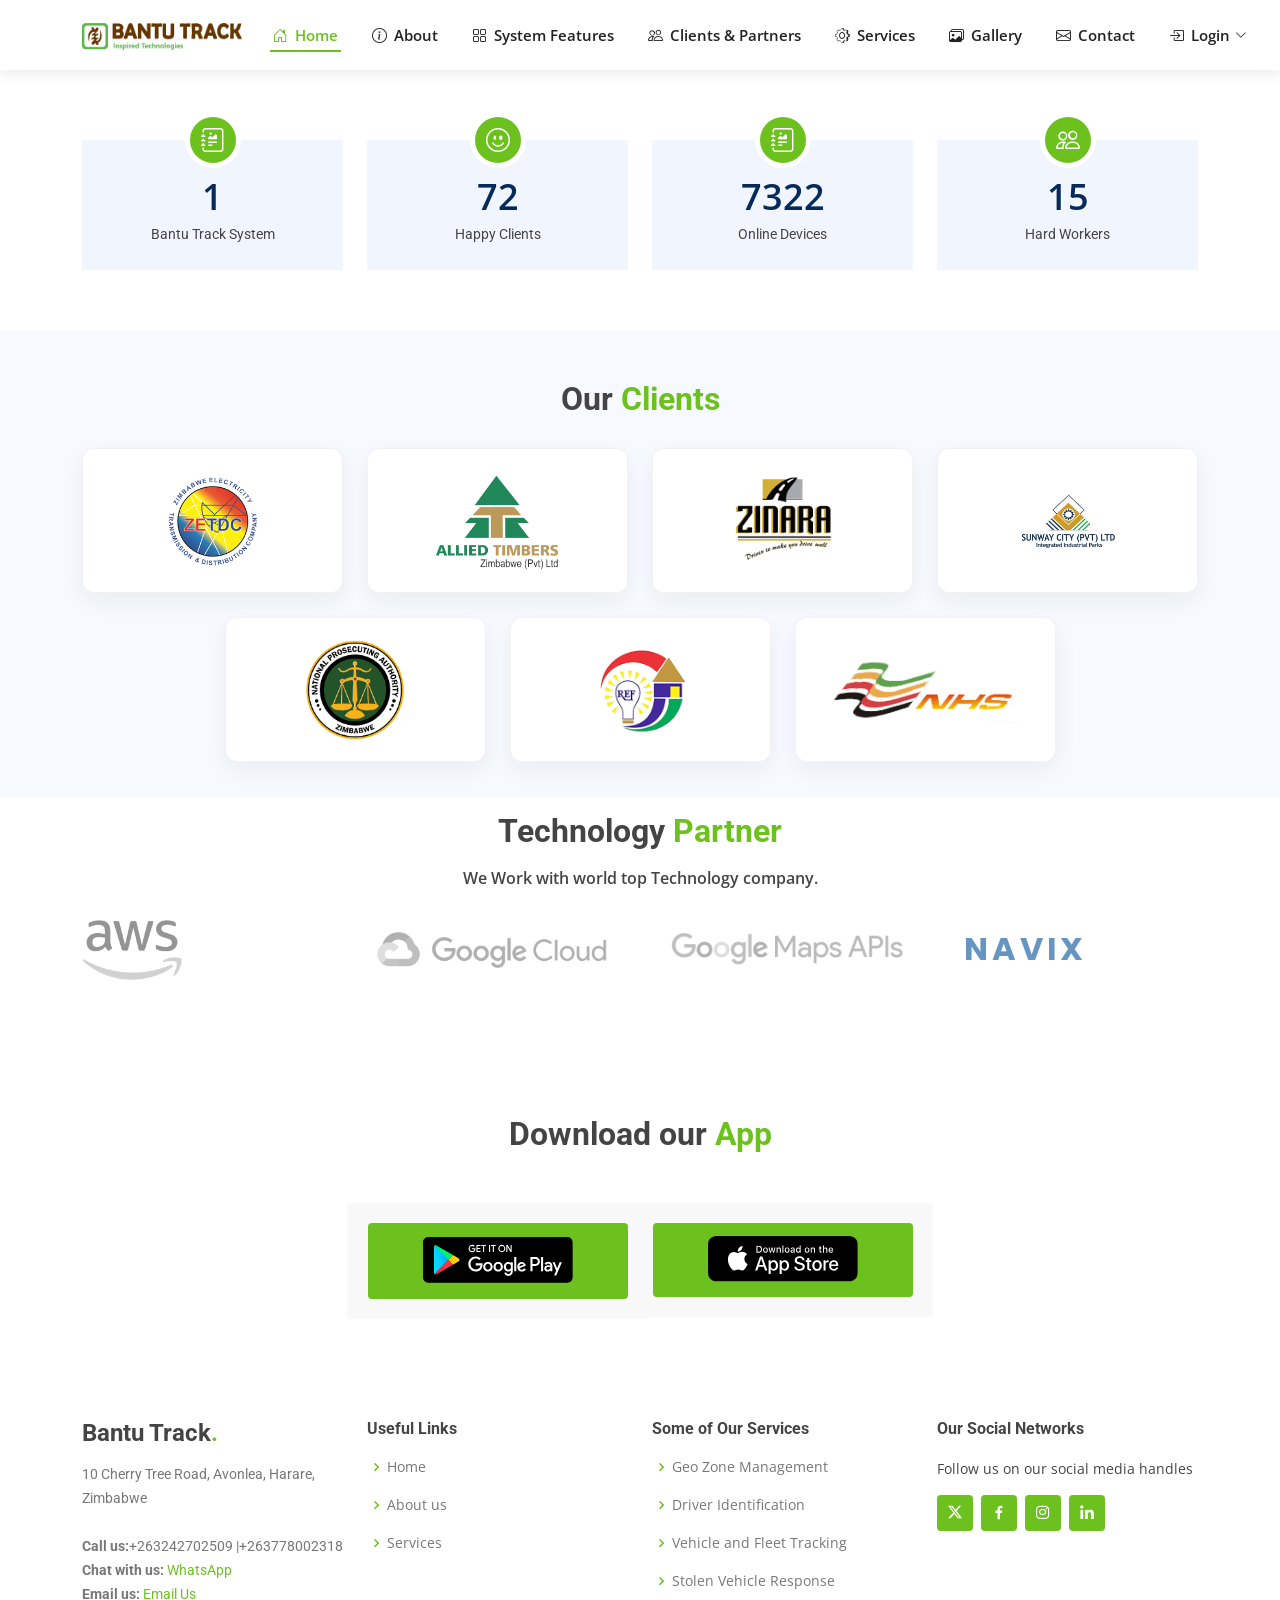
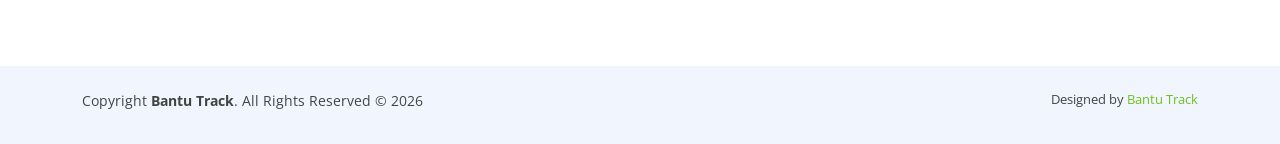
==== clientsandpartners.html @ e8ede589 "Upload Bantu Track website" ====
<!DOCTYPE html>
<html lang="en">

<head>
  <meta charset="utf-8">
  <meta content="width=device-width, initial-scale=1.0" name="viewport">

  <title>Home - Welcome</title>
  <meta content="" name="description">
  <meta content="" name="keywords">

  <!-- Favicons -->
   <link href="fav.png" rel="icon"> 
  <link href="fav.png" rel="apple-touch-icon">

  <!-- Google Fonts -->
  <link href="https://fonts.googleapis.com/css?family=Open+Sans:300,300i,400,400i,600,600i,700,700i|Roboto:300,300i,400,400i,500,500i,600,600i,700,700i|Poppins:300,300i,400,400i,500,500i,600,600i,700,700i" rel="stylesheet">

  <!-- Vendor CSS Files -->
  <link href="assets/vendor/aos/aos.css" rel="stylesheet">
  <link href="assets/vendor/bootstrap/css/bootstrap.min.css" rel="stylesheet">
  <link href="assets/vendor/bootstrap-icons/bootstrap-icons.css" rel="stylesheet">
  <link href="assets/vendor/boxicons/css/boxicons.min.css" rel="stylesheet">
  <link href="assets/vendor/glightbox/css/glightbox.min.css" rel="stylesheet">
  <link href="assets/vendor/swiper/swiper-bundle.min.css" rel="stylesheet">

  <!-- Template Main CSS File -->
  <link href="assets/css/style.css?v=20261015-partners" rel="stylesheet">


</head>

<body>

  <!-- ======= Top Bar ======= -->
  <section id="topbar" class="d-flex align-items-center">
    <div class="container d-flex justify-content-center justify-content-md-between">
      <div class="contact-info d-flex align-items-center">
        <i class="bi bi-envelope d-flex align-items-center"><a href="mailto:operations@bantutrack.co.zw">operations@bantutrack.co.zw</a></i>
        <i class="bi bi-phone d-flex align-items-center ms-4"><span>+263 242 702509/ +263 778 002318</span></i>
      </div>
      <div class="social-links d-none d-md-flex align-items-center">
        <a href="https://x.com/BantuTrack?t=Hvoc8bGuflIvMc8Ek7Pkig&s=09" class="twitter"><i class="bi bi-twitter-x"><svg xmlns="http://www.w3.org/2000/svg" width="14" height="14" viewBox="0 0 24 24"><path fill="currentColor" d="M18.901 1.153h3.68l-8.04 9.19L24 22.846h-7.406l-5.8-7.584l-6.638 7.584H.474l8.6-9.83L0 1.154h7.594l5.243 6.932ZM17.61 20.644h2.039L6.486 3.24H4.298Z"/></svg></i></a>
        <a href="https://www.facebook.com/profile.php?id=100048752917107&mibextid=ZbWKwL" class="facebook"><i class="bi bi-facebook"></i></a>
        <a href="https://instagram.com/bantutrack?igshid=OGQ5ZDc2ODk2ZA==" class="instagram"><i class="bi bi-instagram"></i></a>
        <a href="https://www.linkedin.com/company/bantutrack/" class="linkedin"><i class="bi bi-linkedin"></i></i></a>
      </div>
    </div>
  </section>

  <!-- ======= Header ======= -->
  <header id="header" class="d-flex align-items-center">
    <div class="container d-flex align-items-center justify-content-between">

      <h1 class="logo"><a href="index.html"> <img src="assets/img/logo/logo.png" width="160"><span></span></a></h1>
      <!-- Uncomment below if you prefer to use an image logo -->
      <!-- <a href="index.html" class="logo"><img src="assets/img/logo.png" alt=""></a>-->

      <nav id="navbar" class="navbar">
        <ul>
          <li><a class="nav-link scrollto active" href="index.html#hero"><i class="bi bi-house-door nav-icon" aria-hidden="true"></i>Home</a></li>
          <li><a class="nav-link scrollto" href="index.html#about"><i class="bi bi-info-circle nav-icon" aria-hidden="true"></i>About</a></li>
          <li><a class="nav-link scrollto" href="systemfeatures.html"><i class="bi bi-grid nav-icon" aria-hidden="true"></i>System Features</a></li>
          <li><a class="nav-link scrollto" href="clientsandpartners.html"><i class="bi bi-people nav-icon" aria-hidden="true"></i>Clients & Partners</a></li>
          <li><a class="nav-link scrollto" href="services.html"><i class="bi bi-gear nav-icon" aria-hidden="true"></i>Services</a></li>
          <li><a class="nav-link scrollto" href="Gallery.html"><i class="bi bi-images nav-icon" aria-hidden="true"></i>Gallery</a></li>
          <li><a class="nav-link scrollto" href="contact.html"><i class="bi bi-envelope nav-icon" aria-hidden="true"></i>Contact</a></li>
          <li class="dropdown"><a href="#"><i class="bi bi-box-arrow-in-right nav-icon" aria-hidden="true"></i><span>Login</span> <i class="bi bi-chevron-down"></i></a>
            <ul>
              <li><a href="https://track.bantutrack.co.zw"target="_blank">System 1 Login</a></li>
			<li><a href="https://tracking.bantutrack.co.zw"target="_blank">System 2 Login</a></li>
             
              <li><a href="https://bantutrack.com/version/Account/index.php"target="_blank">Reporting Login</a></li>
             
            </ul>
          </li>
          
          
        </ul>
        <button type="button" class="bi bi-list mobile-nav-toggle" aria-label="Open navigation" aria-expanded="false"></button>
      </nav><!-- .navbar -->

    </div>
  </header><!-- End Header -->

  

  <main id="main">

 

    <!-- ======= Counts Section ======= -->
    <section id="counts" class="counts">
      <div class="container" data-aos="fade-up">

        <div class="row">
 <div class="col-lg-3 col-md-6">
            <div class="count-box">
              <i class="bi  bi-journal-richtext"></i>
              <span data-purecounter-start="0" data-purecounter-end="1" data-purecounter-duration="1" class="purecounter"></span>
              <p>Bantu Track System</p>
            </div>
          </div>
          <div class="col-lg-3 col-md-6">
            <div class="count-box">
              <i class="bi bi-emoji-smile"></i>
              <span data-purecounter-start="0" data-purecounter-end="72" data-purecounter-duration="1" class="purecounter"></span>
              <p>Happy Clients</p>
            </div>
          </div>

          <div class="col-lg-3 col-md-6 mt-5 mt-md-0">
            <div class="count-box">
              <i class="bi bi-journal-richtext"></i>
              <span data-purecounter-start="0" data-purecounter-end="7322" data-purecounter-duration="1" class="purecounter"></span>
              <p>Online Devices</p>
            </div>
          </div>

        

          <div class="col-lg-3 col-md-6 mt-5 mt-lg-0">
            <div class="count-box">
              <i class="bi bi-people"></i>
              <span data-purecounter-start="0" data-purecounter-end="15" data-purecounter-duration="1" class="purecounter"></span>
              <p>Hard Workers</p>
            </div>
          </div>

        </div>

      </div>
    </section><!-- End Counts Section -->

    <!-- ======= Clients Section ======= -->
    
    <section id="clients" class="clients section-bg">
      <div class="container" data-aos="zoom-in">
        <div class="section-title">
       
          <h3>Our <span>Clients</span></h3>
          
        </div>
        <div class="row justify-content-center">

          <div class="col-lg-3 col-md-4 col-6 d-flex align-items-stretch">
            <div class="client-logo"><img src="assets/img/clients/ZESAlogo.png" class="img-fluid" alt="ZETDC"></div>
          </div>

          <div class="col-lg-3 col-md-4 col-6 d-flex align-items-stretch">
            <div class="client-logo"><img src="assets/img/clients/Allied Timbers.png" class="img-fluid" alt="Allied Timber"></div>
          </div>

          <div class="col-lg-3 col-md-4 col-6 d-flex align-items-stretch">
            <div class="client-logo"><img src="assets/img/clients/zilala-logo.png" class="img-fluid" alt="ZINARA"></div>
          </div>

          <div class="col-lg-3 col-md-4 col-6 d-flex align-items-stretch">
            <div class="client-logo"><img src="assets/img/clients/sunway-city-logo.jpeg" class="img-fluid" alt="Sunway City (Pvt) Ltd"></div>
          </div>

          <div class="col-lg-3 col-md-4 col-6 d-flex align-items-stretch">
            <div class="client-logo"><img src="assets/img/clients/national-prosecuting-authority.png" class="img-fluid" alt="National Prosecuting Authority of Zimbabwe"></div>
          </div>

          <div class="col-lg-3 col-md-4 col-6 d-flex align-items-stretch">
            <div class="client-logo"><img src="assets/img/clients/ref-logo.png" class="img-fluid" alt="REF"></div>
          </div>

          <div class="col-lg-3 col-md-4 col-6 d-flex align-items-stretch">
            <div class="client-logo"><img src="assets/img/clients/nhs-logo.jpg" class="img-fluid" alt="NHS"></div>
          </div>
         

        </div>

      </div>
    </section>
    <!-- End Clients Section -->
   <!-- ======= Partners Section ======= -->
   <section id="partners" class="partners">
    <div class="container" data-aos="zoom-out">
      <div class="section-title">
       
        <h3>Technology <span>Partner</span></h3>
        <p>We Work with world top Technology company.</p>
      </div>

      <div class="partners-slider swiper">
        <div class="swiper-wrapper align-items-center">
          <div class="swiper-slide"><img src="assets/img/partners/aws.png" class="img-fluid" alt="Amazon Web Services"></div>
          <div class="swiper-slide"><img src="assets/img/partners/Google_Cloud_logo.png" class="img-fluid" alt="Google Cloud"></div>
          <div class="swiper-slide"><img src="assets/img/partners/Google_maps_APIs.png" class="img-fluid" alt="Google Maps"></div>
          <div class="swiper-slide"><span class="navix-wordmark" role="img" aria-label="NAVIX">NAVIX</span></div>
        </div>
      </div>

    </div>
  </section><!-- End Partners Section -->
  <section id="pricing" class="pricing">
    <div class="container" data-aos="fade-up">
      <div class="section-title">
       
        <h3>Download our <span>App</span></h3>
       
      </div>
    <div class="row"  data-aos="fade-up" data-aos-delay="100">
      <div class="col-lg-3 col-md-6">
       
      </div>
<div class="col-lg-3 col-md-6">
  <div class="btn-wrap">
    <a href="https://play.google.com/store/apps/details?id=com.track.bantutrack&amp;pcampaignid=web_share" target="_blank" class="btn-buy"><img src="assets/img/google-play-icon.2bd393a7f37d635743fa3bd9ce88c335.svg" alt="image" width="150" style="margin: 5px 20px;"></a>
  </div>
</div>
<div class="col-lg-3 col-md-6" >
  <div class="btn-wrap">
    <a href="https://apps.apple.com/us/app/bantutrack/id6464457145" class="btn-buy" target="_blank"><img src="assets/img/appstore-icon.159cac58992d120020b863f62f5b1e42.svg" alt="image" width="150" style="margin: 5px 20px;"></a>
  </div>
</div>
<div class="col-lg-3 col-md-6">
 
</div>

  </div>
</div>
</section>


  </main><!-- End #main -->

  <!-- ======= Footer ======= -->
  <footer id="footer">
   
    <div class="footer-top">
      <div class="container">
        <div class="row">

          <div class="col-lg-3 col-md-6 footer-contact">
            <h3>Bantu Track<span>.</span></h3>
            <p>
            10 Cherry Tree Road, Avonlea, Harare, Zimbabwe<br><br>
            <strong>Call us:</strong>+263242702509 |+263778002318<br>
            <strong>Chat with us:</strong><a href="https://wa.me/263778002318" target="_blank"> WhatsApp</a><br>
            <strong>Email us:</strong><a href="mailto:operations@bantutrack.co.zw"> Email Us</a>
            </p>
          </div>

          <div class="col-lg-3 col-md-6 footer-links">
            <h4>Useful Links</h4>
            <ul>
              <li><i class="bx bx-chevron-right"></i> <a href="#hero">Home</a></li>
              <li><i class="bx bx-chevron-right"></i> <a href="#about">About us</a></li>
              <li><i class="bx bx-chevron-right"></i> <a href="#services">Services</a></li>
            
            </ul>
          </div>

          <div class="col-lg-3 col-md-6 footer-links">
            <h4>Some of Our Services</h4>
            <ul>
              <li><i class="bx bx-chevron-right"></i> <a href="#services">Geo Zone Management </a></li>
              <li><i class="bx bx-chevron-right"></i> <a href="#services">Driver Identification</a></li>
              <li><i class="bx bx-chevron-right"></i> <a href="#services">Vehicle and Fleet Tracking</a></li>
              <li><i class="bx bx-chevron-right"></i> <a href="#services">Stolen Vehicle Response</a></li>

            </ul>
          </div>

          <div class="col-lg-3 col-md-6 footer-links">
            <h4>Our Social Networks</h4>
            <p>Follow us on our social media handles</p>
            <div class="social-links mt-3">
              <a href="https://x.com/BantuTrack?t=Hvoc8bGuflIvMc8Ek7Pkig&s=09" class="twitter"><i class="bx bxl-twitter-x"><svg xmlns="http://www.w3.org/2000/svg" width="14" height="14" viewBox="0 0 24 24"><path fill="currentColor" d="M18.901 1.153h3.68l-8.04 9.19L24 22.846h-7.406l-5.8-7.584l-6.638 7.584H.474l8.6-9.83L0 1.154h7.594l5.243 6.932ZM17.61 20.644h2.039L6.486 3.24H4.298Z"/></svg></i></a>
              <a href="https://www.facebook.com/profile.php?id=100048752917107&mibextid=ZbWKwL" class="facebook"><i class="bx bxl-facebook"></i></a>
              <a href="#" class="https://instagram.com/bantutrack?igshid=OGQ5ZDc2ODk2ZA=="><i class="bx bxl-instagram"></i></a>
              <a href="https://www.linkedin.com/company/96684085/admin/feed/posts/" class="linkedin"><i class="bx bxl-linkedin"></i></a>
            </div>
          </div>

        </div>
      </div>
    </div>

    <div class="container py-4">
      <div class="copyright">
        <p> Copyright <strong><span>Bantu Track</span></strong>. All Rights Reserved &copy;
            <span id="year"></span>
        </p>
        
        <script>
            document.getElementById("year").textContent = new Date().getFullYear();
        </script>
      </div>
      <div class="credits">
       
        Designed by <a href="#">Bantu Track</a>
      </div>
    </div>
  </footer><!-- End Footer -->

  <div id="preloader"></div>
  <a href="#" class="back-to-top d-flex align-items-center justify-content-center"><i class="bi bi-arrow-up-short"></i></a>

  <!-- Vendor JS Files -->
  <script src="assets/vendor/purecounter/purecounter_vanilla.js"></script>
  <script src="assets/vendor/aos/aos.js"></script>
  <script src="assets/vendor/bootstrap/js/bootstrap.bundle.min.js"></script>
  <script src="assets/vendor/glightbox/js/glightbox.min.js"></script>
  <script src="assets/vendor/isotope-layout/isotope.pkgd.min.js"></script>
  <script src="assets/vendor/swiper/swiper-bundle.min.js"></script>
  <script src="assets/vendor/waypoints/noframework.waypoints.js"></script>
  <script src="assets/vendor/php-email-form/validate.js"></script>

  <!-- Template Main JS File -->
  <script src="assets/js/main.js?v=20261012-mobile-nav"></script>

</body>

</html>
---- assets/css/style.css ----
/**
* Template Name: BizLand
* Updated: Mar 10 2023 with Bootstrap v5.2.3
* Template URL: https://bootstrapmade.com/bizland-bootstrap-business-template/
* Author: BootstrapMade.com
* License: https://bootstrapmade.com/license/
*/

/*--------------------------------------------------------------
# General
--------------------------------------------------------------*/
body {
  font-family: "Open Sans", sans-serif;
  color: #444444;
}

a {
  color: #6cc11f;
  text-decoration: none;
}

a:hover {
  color: #008f45;
  text-decoration: none;
}

h1,
h2,
h3,
h4,
h5,
h6 {
  font-family: "Roboto", sans-serif;
}

/*--------------------------------------------------------------
# Preloader
--------------------------------------------------------------*/
#preloader {
  position: fixed;
  top: 0;
  left: 0;
  right: 0;
  bottom: 0;
  z-index: 9999;
  overflow: hidden;
  background: #fff;
}

#preloader:before {
  content: "";
  position: fixed;
  top: calc(50% - 30px);
  left: calc(50% - 30px);
  border: 6px solid #6cc11f;
  border-top-color: #e2eefd;
  border-radius: 50%;
  width: 60px;
  height: 60px;
  animation: animate-preloader 1s linear infinite;
}

@keyframes animate-preloader {
  0% {
    transform: rotate(0deg);
  }

  100% {
    transform: rotate(360deg);
  }
}

/*--------------------------------------------------------------
# Back to top button
--------------------------------------------------------------*/
.back-to-top {
  position: fixed;
  visibility: hidden;
  opacity: 0;
  right: 15px;
  bottom: 15px;
  z-index: 996;
  background: #6cc11f;
  width: 40px;
  height: 40px;
  border-radius: 4px;
  transition: all 0.4s;
}

.back-to-top i {
  font-size: 28px;
  color: #fff;
  line-height: 0;
}

.back-to-top:hover {
  background: #6cc11f;
  color: #fff;
}

.back-to-top.active {
  visibility: visible;
  opacity: 1;
}

/*--------------------------------------------------------------
# Disable aos animation delay on mobile devices
--------------------------------------------------------------*/
@media screen and (max-width: 768px) {
  [data-aos-delay] {
    transition-delay: 0 !important;
  }
}

/*--------------------------------------------------------------
# Top Bar
--------------------------------------------------------------*/
#topbar {
  display: none !important;
  background: #6cc11f;
  height: 40px;
  font-size: 14px;
  transition: all 0.5s;
  color: #fff;
  padding: 0;
}

#topbar .contact-info i {
  font-style: normal;
  color: #fff;
}

#topbar .contact-info i a,
#topbar .contact-info i span {
  padding-left: 5px;
  color: #fff;
}

#topbar .contact-info i a {
  line-height: 0;
  transition: 0.3s;
  transition: 0.3s;
}

#topbar .contact-info i a:hover {
  color: #fff;
  text-decoration: underline;
}

#topbar .social-links a {
  color: rgba(255, 255, 255, 0.7);
  line-height: 0;
  transition: 0.3s;
  margin-left: 20px;
}

#topbar .social-links a:hover {
  color: white;
}

/*--------------------------------------------------------------
# Header
--------------------------------------------------------------*/
#header {
  background: #fff;
  transition: all 0.5s;
  z-index: 997;
  height: 86px;
  box-shadow: 0px 2px 15px rgba(0, 0, 0, 0.1);
}

#header.fixed-top {
  height: 70px;
}

.home-page #header {
  position: absolute;
  top: 0;
  right: 0;
  left: 0;
  background: transparent;
  box-shadow: none;
}

.home-page #header.header-scrolled {
  position: fixed;
  height: 70px;
  background: #fff;
  box-shadow: 0 2px 15px rgba(0, 0, 0, 0.15);
}

.home-page #header.header-scrolled .navbar > ul > li > a,
.home-page #header.header-scrolled .navbar > ul > li > a:focus,
.home-page #header.header-scrolled .navbar > ul > li > a > i,
.home-page #header.header-scrolled .mobile-nav-toggle {
  color: #222222;
}

.home-page #header .navbar > ul > li > a,
.home-page #header .navbar > ul > li > a:focus,
.home-page #header .navbar > ul > li > a > i {
  color: #fff;
}

.home-page #header .navbar > ul > li > a:hover,
.home-page #header .navbar > ul > li:hover > a,
.home-page #header .navbar > ul > li > a.active {
  color: #6cc11f;
}

.home-page #header .mobile-nav-toggle {
  color: #fff;
}

.home-page #header .navbar-mobile a,
.home-page #header .navbar-mobile a:focus,
.home-page #header .navbar-mobile a i {
  color: #222222;
}

.home-page #header .navbar.navbar-mobile > ul > li > a,
.home-page #header .navbar.navbar-mobile > ul > li > a:focus,
.home-page #header .navbar.navbar-mobile > ul > li > a > i {
  color: #222222;
}

.home-page #header .navbar.navbar-mobile > ul > li > a:hover,
.home-page #header .navbar.navbar-mobile > ul > li > a.active {
  color: #6cc11f;
}

#header .logo {
  font-size: 30px;
  margin: 0;
  padding: 0;
  line-height: 1;
  font-weight: 600;
  letter-spacing: 0.8px;
  font-family: "Poppins", sans-serif;
}

#header .logo a {
  color: #222222;
}

#header .logo a span {
  color: #6cc11f;
}

#header .logo img {
  max-height: 40px;
}

.scrolled-offset {
  margin-top: 70px;
}

/*--------------------------------------------------------------
# Navigation Menu
--------------------------------------------------------------*/
/**
* Desktop Navigation 
*/
.navbar {
  padding: 0;
}

.navbar ul {
  margin: 0;
  padding: 0;
  display: flex;
  list-style: none;
  align-items: center;
}

.navbar li {
  position: relative;
}

.navbar>ul>li {
  white-space: nowrap;
  padding: 10px 0 10px 28px;
}

.navbar a,
.navbar a:focus {
  display: flex;
  align-items: center;
  justify-content: space-between;
  padding: 0 3px;
  font-size: 15px;
  font-weight: 600;
  color: #222222;
  white-space: nowrap;
  transition: 0.3s;
  position: relative;
}

.navbar a i,
.navbar a:focus i {
  font-size: 12px;
  line-height: 0;
  margin-left: 5px;
}

.navbar a .nav-icon,
.navbar a:focus .nav-icon {
  font-size: 15px;
  margin-left: 0;
  margin-right: 7px;
}

.navbar>ul>li>a:before {
  content: "";
  position: absolute;
  width: 100%;
  height: 2px;
  bottom: -6px;
  left: 0;
  background-color: #6cc11f;
  visibility: hidden;
  width: 0px;
  transition: all 0.3s ease-in-out 0s;
}

.navbar a:hover:before,
.navbar li:hover>a:before,
.navbar .active:before {
  visibility: visible;
  width: 100%;
}

.navbar a:hover,
.navbar .active,
.navbar .active:focus,
.navbar li:hover>a {
  color: #6cc11f;
}

.navbar .dropdown ul {
  display: block;
  position: absolute;
  left: 28px;
  top: calc(100% + 30px);
  margin: 0;
  padding: 10px 0;
  z-index: 99;
  opacity: 0;
  visibility: hidden;
  background: #fff;
  box-shadow: 0px 0px 30px rgba(127, 137, 161, 0.25);
  transition: 0.3s;
}

.navbar > ul > li.dropdown:last-child > ul {
  right: 0;
  left: auto;
}

.navbar .dropdown ul li {
  min-width: 200px;
}

.navbar .dropdown ul a {
  padding: 10px 20px;
  font-weight: 400;
}

.navbar .dropdown ul a i {
  font-size: 12px;
}

.navbar .dropdown ul a:hover,
.navbar .dropdown ul .active:hover,
.navbar .dropdown ul li:hover>a {
  color: #6cc11f;
}

.navbar .dropdown:hover>ul {
  opacity: 1;
  top: 100%;
  visibility: visible;
}

.navbar .dropdown > ul.dropdown-active {
  opacity: 1;
  top: 100%;
  visibility: visible;
}

.navbar .dropdown .dropdown ul {
  top: 0;
  left: calc(100% - 30px);
  visibility: hidden;
}

.navbar .dropdown .dropdown:hover>ul {
  opacity: 1;
  top: 0;
  left: 100%;
  visibility: visible;
}

@media (max-width: 1366px) {
  .navbar .dropdown .dropdown ul {
    left: -90%;
  }

  .navbar .dropdown .dropdown:hover>ul {
    left: -100%;
  }
}

/**
* Mobile Navigation 
*/
.mobile-nav-toggle {
  color: #222222;
  font-size: 28px;
  cursor: pointer;
  display: none;
  line-height: 0;
  transition: 0.5s;
  padding: 0;
  border: 0;
  background: transparent;
  appearance: none;
}

.mobile-nav-toggle.bi-x {
  color: #fff;
}

@media (max-width: 1199px) {
  .mobile-nav-toggle {
    display: block;
  }

  .navbar ul {
    display: none;
  }
}

.navbar-mobile {
  position: fixed;
  overflow: visible;
  top: 0;
  right: 0;
  left: 0;
  bottom: auto;
  background: transparent;
  transition: 0.3s;
  z-index: 1002;
}

.mobile-menu-open .logo {
  position: fixed;
  top: 0;
  left: 0;
  z-index: 1000;
  display: flex;
  align-items: center;
  width: 100%;
  height: 78px;
  padding: 12px 20px;
  background: #fff;
  box-shadow: 0 2px 8px rgba(0, 0, 0, 0.12);
}

.mobile-menu-open .logo img {
  max-height: 48px;
}

.navbar-mobile .mobile-nav-toggle {
  position: absolute;
  top: 25px;
  right: 20px;
  z-index: 1003;
  padding: 0;
  border: 0;
  background: transparent;
  color: #222;
}

.navbar-mobile > ul {
  display: block;
  position: absolute;
  top: 78px;
  right: 0;
  bottom: auto;
  left: 0;
  max-height: calc(100vh - 78px);
  padding: 0;
  background-color: #222;
  overflow-y: auto;
  transition: 0.3s;
}

.navbar-mobile a,
.navbar-mobile a:focus {
  justify-content: flex-start;
  padding: 17px 24px;
  font-size: 14px;
  font-weight: 500;
  letter-spacing: 1.3px;
  text-transform: uppercase;
  color: #bdbdbd;
}

.navbar-mobile a .nav-icon {
  display: none;
}

.navbar-mobile > ul > li {
  border-bottom: 1px solid #383838;
}

.home-page #header .navbar.navbar-mobile > ul > li > a,
.home-page #header .navbar.navbar-mobile > ul > li > a:focus,
.home-page #header .navbar.navbar-mobile > ul > li > a > i {
  color: #bdbdbd;
}

.home-page #header .navbar.navbar-mobile > ul > li > a:hover,
.home-page #header .navbar.navbar-mobile > ul > li > a.active {
  color: #6cc11f;
}

.home-page #header .navbar.navbar-mobile .mobile-nav-toggle {
  color: #222;
}

.navbar-mobile .dropdown > a .bi-chevron-down {
  margin-left: auto;
  font-size: 12px;
}

.navbar-mobile>ul>li {
  padding: 0;
}

.navbar-mobile a:hover:before,
.navbar-mobile li:hover>a:before,
.navbar-mobile .active:before {
  visibility: hidden;
}

.navbar-mobile a:hover,
.navbar-mobile .active,
.navbar-mobile li:hover>a {
  color: #6cc11f;
}

.navbar-mobile .getstarted,
.navbar-mobile .getstarted:focus {
  margin: 15px;
}

.navbar-mobile .dropdown ul {
  position: static;
  display: none;
  margin: 0;
  padding: 0;
  z-index: 99;
  opacity: 1;
  visibility: visible;
  background: #2d2d2d;
  box-shadow: none;
}

.navbar-mobile .dropdown ul li {
  min-width: 200px;
}

.navbar-mobile .dropdown ul a {
  justify-content: flex-start;
  padding: 14px 36px;
  font-size: 13px;
}

.navbar-mobile .dropdown ul a i {
  font-size: 12px;
}

.navbar-mobile .dropdown ul a:hover,
.navbar-mobile .dropdown ul .active:hover,
.navbar-mobile .dropdown ul li:hover>a {
  color: #6cc11f;
}

.navbar-mobile .dropdown>.dropdown-active {
  display: block;
}

/*--------------------------------------------------------------
# Hero Section
--------------------------------------------------------------*/
#hero {
  width: 100%;
  height: 100vh;
  min-height: 560px;
  background: #0b1f33;
  overflow: hidden;
  position: relative;
}

#hero:before {
  content: "";
  background: linear-gradient(90deg, rgba(8, 24, 40, 0.88) 0%, rgba(8, 24, 40, 0.65) 55%, rgba(8, 24, 40, 0.35) 100%);
  z-index: 1;
  position: absolute;
  bottom: 0;
  top: 0;
  left: 0;
  right: 0;
}

#hero .container {
  position: relative;
  z-index: 2;
}

#hero .hero-carousel {
  position: absolute;
  inset: 0;
  z-index: 0;
}

#hero .hero-carousel .carousel-inner,
#hero .hero-carousel .carousel-item,
#hero .hero-carousel .hero-slide {
  height: 100%;
}

#hero .hero-carousel .hero-slide {
  background-size: cover;
  background-position: center;
}

#hero .hero-carousel .carousel-item {
  transition: transform 1.2s ease-in-out;
}

#hero h1 {
  margin: 0;
  font-size: 48px;
  font-weight: 700;
  line-height: 56px;
  color: #ffffff;
  font-family: "Poppins", sans-serif;
}

#hero h1 span {
  color: #6cc11f;
}

#hero h2 {
  color: #e6edf3;
  margin: 5px 0 30px 0;
  font-size: 24px;
  font-weight: 400;
}

#hero .btn-get-started {
  font-family: "Roboto", sans-serif;
  text-transform: uppercase;
  font-weight: 500;
  font-size: 14px;
  letter-spacing: 1px;
  display: inline-block;
  padding: 10px 28px;
  border-radius: 4px;
  transition: 0.5s;
  color: #fff;
  background: #6cc11f;
}

#hero .btn-get-started:hover {
  background: #008f45;
}

#hero .hero-actions {
  flex-wrap: wrap;
  gap: 12px;
}

#hero .btn-contact {
  display: inline-flex;
  align-items: center;
  padding: 10px 28px;
  border: 1px solid rgba(255, 255, 255, 0.8);
  border-radius: 4px;
  color: #fff;
  font-family: "Roboto", sans-serif;
  font-size: 14px;
  font-weight: 500;
  letter-spacing: 1px;
  text-transform: uppercase;
  transition: 0.5s;
}

#hero .btn-contact:hover {
  border-color: #6cc11f;
  background: #6cc11f;
  color: #fff;
}

#hero .btn-contact:focus-visible {
  outline: 3px solid #fff;
  outline-offset: 3px;
}

#hero .btn-watch-video {
  font-size: 16px;
  transition: 0.5s;
  margin-left: 25px;
  color: #222222;
  font-weight: 600;
  display: flex;
  align-items: center;
}

#hero .btn-watch-video i {
  color: #6cc11f;
  font-size: 32px;
  transition: 0.3s;
  line-height: 0;
  margin-right: 8px;
}

#hero .btn-watch-video:hover {
  color: #6cc11f;
}

#hero .btn-watch-video:hover i {
  color: #6cc11f;
}

@media (min-width: 1024px) {
  #hero .hero-carousel .hero-slide {
    background-attachment: fixed;
  }
}

@media (max-width: 768px) {
  #hero {
    height: 100vh;
  }

  #hero h1 {
    font-size: 28px;
    line-height: 36px;
  }

  #hero h2 {
    font-size: 18px;
    line-height: 24px;
    margin-bottom: 30px;
  }

  #hero .btn-get-started,
  #hero .btn-contact,
  #hero .btn-watch-video {
    font-size: 13px;
  }
}

@media (max-height: 500px) {
  #hero {
    height: 120vh;
  }
}

/*--------------------------------------------------------------
# Sections General
--------------------------------------------------------------*/
section {
  padding: 60px 0;
  overflow: hidden;
}

.section-bg {
  background-color: #f6f9fe;
}

.section-title {
  text-align: center;
  padding-bottom: 30px;
}

.section-title h2 {
  font-size: 13px;
  letter-spacing: 1px;
  font-weight: 700;
  padding: 8px 20px;
  margin: 0;
  background: #e7f1fd;
  color: #6cc11f;
  display: inline-block;
  text-transform: uppercase;
  border-radius: 50px;
}

.section-title h3 {
  margin: 15px 0 0 0;
  font-size: 32px;
  font-weight: 700;
}

.featured-services .section-title h3 {
  max-width: 100%;
  line-height: 1.25;
}

.section-title h3 span {
  color: #6cc11f;
}

.section-title p {
  margin: 15px auto 0 auto;
  font-weight: 600;
}

@media (min-width: 1024px) {
  .section-title p {
    width: 50%;
  }
}

@media (max-width: 576px) {
  .featured-services .section-title h3 {
    font-size: 26px;
  }
}

/*--------------------------------------------------------------
# Breadcrumbs
--------------------------------------------------------------*/
.breadcrumbs {
  padding: 20px 0;
  background-color: #f1f6fe;
  min-height: 40px;
}

.breadcrumbs h2 {
  font-size: 24px;
  font-weight: 300;
  margin: 0;
}

@media (max-width: 992px) {
  .breadcrumbs h2 {
    margin: 0 0 10px 0;
  }
}

.breadcrumbs ol {
  display: flex;
  flex-wrap: wrap;
  list-style: none;
  padding: 0;
  margin: 0;
  font-size: 14px;
}

.breadcrumbs ol li+li {
  padding-left: 10px;
}

.breadcrumbs ol li+li::before {
  display: inline-block;
  padding-right: 10px;
  color: #6c757d;
  content: "/";
}

@media (max-width: 768px) {
  .breadcrumbs .d-flex {
    display: block !important;
  }

  .breadcrumbs ol {
    display: block;
  }

  .breadcrumbs ol li {
    display: inline-block;
  }
}

/*--------------------------------------------------------------
# Featured Services
--------------------------------------------------------------*/
.featured-services .icon-box {
  padding: 30px;
  position: relative;
  overflow: hidden;
  background: #fff;
  box-shadow: 0 0 29px 0 rgba(68, 88, 144, 0.12);
  transition: all 0.3s ease-in-out;
  border-radius: 8px;
  z-index: 1;
}

.featured-services .icon-box::before {
  content: "";
  position: absolute;
  background: #cbe0fb;
  right: 0;
  left: 0;
  bottom: 0;
  top: 100%;
  transition: all 0.3s;
  z-index: -1;
}

.featured-services .icon-box:hover::before {
  background: #6cc11f;
  top: 0;
  border-radius: 0px;
}

.featured-services .icon {
  margin-bottom: 15px;
}

.featured-services .icon i {
  font-size: 48px;
  line-height: 1;
  color: #6cc11f;
  transition: all 0.3s ease-in-out;
}

.featured-services .title {
  font-weight: 700;
  margin-bottom: 15px;
  font-size: 18px;
}

.featured-services .title a {
  color: #111;
}

.featured-services .description {
  font-size: 15px;
  line-height: 28px;
  margin-bottom: 0;
}

.featured-services .icon-box:hover .title a,
.featured-services .icon-box:hover .description {
  color: #fff;
}

.featured-services .icon-box:hover .icon i {
  color: #fff;
}

/*--------------------------------------------------------------
# About
--------------------------------------------------------------*/
.about .content h3 {
  font-weight: 600;
  font-size: 26px;
}

.about .content ul {
  list-style: none;
  padding: 0;
}

.about .content ul li {
  display: flex;
  align-items: flex-start;
  margin-bottom: 35px;
}

.about .content ul li:first-child {
  margin-top: 35px;
}

.about .content ul i {
  background: #fff;
  box-shadow: 0px 6px 15px rgba(16, 110, 234, 0.12);
  font-size: 24px;
  padding: 20px;
  margin-right: 15px;
  color: #6cc11f;
  border-radius: 50px;
}

.about .content ul h5 {
  font-size: 18px;
  color: #555555;
}

.about .content ul p {
  font-size: 15px;
}

.about .content p:last-child {
  margin-bottom: 0;
}

/*--------------------------------------------------------------
# Skills
--------------------------------------------------------------*/
.skills .progress {
  height: 60px;
  display: block;
  background: none;
  border-radius: 0;
}

.skills .progress .skill {
  padding: 0;
  margin: 0 0 6px 0;
  text-transform: uppercase;
  display: block;
  font-weight: 600;
  font-family: "Poppins", sans-serif;
  color: #222222;
}

.skills .progress .skill .val {
  float: right;
  font-style: normal;
}

.skills .progress-bar-wrap {
  background: #e2eefd;
  height: 10px;
}

.skills .progress-bar {
  width: 1px;
  height: 10px;
  transition: 0.9s;
  background-color: #6cc11f;
}

/*--------------------------------------------------------------
# Counts
--------------------------------------------------------------*/
.counts {
  padding: 70px 0 60px;
}

.counts .count-box {
  padding: 30px 30px 25px 30px;
  width: 100%;
  position: relative;
  text-align: center;
  background: #f1f6fe;
}

.counts .count-box i {
  position: absolute;
  top: -28px;
  left: 50%;
  transform: translateX(-50%);
  font-size: 24px;
  background: #6cc11f;
  color: #fff;
  width: 56px;
  height: 56px;
  line-height: 0;
  border-radius: 50px;
  border: 5px solid #fff;
  display: inline-flex;
  align-items: center;
  justify-content: center;
}

.counts .count-box span {
  font-size: 36px;
  display: block;
  font-weight: 600;
  color: #062b5b;
}

.counts .count-box p {
  padding: 0;
  margin: 0;
  font-family: "Roboto", sans-serif;
  font-size: 14px;
}

/*--------------------------------------------------------------
# Clients
--------------------------------------------------------------*/
.clients {
  padding: 35px 0;
  text-align: center;
}

.clients .row {
  row-gap: 24px;
}

.clients .client-logo {
  display: flex;
  align-items: center;
  justify-content: center;
  width: 100%;
  min-height: 145px;
  padding: 20px;
  background: #fff;
  border: 1px solid rgba(34, 34, 34, 0.06);
  border-radius: 12px;
  box-shadow: 0 8px 24px rgba(34, 34, 34, 0.06);
  transition: transform 0.25s ease, box-shadow 0.25s ease;
}

.clients .client-logo:hover {
  transform: translateY(-4px);
  box-shadow: 0 14px 30px rgba(34, 34, 34, 0.12);
}

.clients .client-logo img {
  display: block;
  width: 100%;
  max-width: 190px;
  max-height: 100px;
  object-fit: contain;
  transition: transform 0.25s ease;
}

.clients .client-logo:hover img {
  transform: scale(1.04);
}
/*--------------------------------------------------------------
# partners Section
--------------------------------------------------------------*/
.partners {
  padding: 0 0 60px 0;
}

.partners .swiper-slide img {
  opacity: 0.5;
  transition: 0.3s;
  filter: grayscale(100);
  max-height: 60px;
  width: auto;
  max-width: 100%;
}

.partners .swiper-slide img:hover {
  filter: none;
  opacity: 1;
}

.partners .navix-wordmark {
  display: inline-block;
  color: #145da0;
  font-family: "Poppins", sans-serif;
  font-size: 32px;
  font-weight: 700;
  letter-spacing: 0.12em;
  line-height: 1;
  opacity: 0.65;
  transition: opacity 0.3s ease, transform 0.3s ease;
}

.partners .navix-wordmark:hover {
  opacity: 1;
  transform: translateY(-2px);
}
/*--------------------------------------------------------------
# Fleet Features
--------------------------------------------------------------*/
.fleet-features .section-title p {
  max-width: 760px;
  width: 100%;
  line-height: 1.8;
}

.fleet-feature-card {
  padding: 28px;
  border: 1px solid #e2eefd;
  border-radius: 8px;
  background: #fff;
  box-shadow: 0 8px 24px rgba(68, 88, 144, 0.06);
  transition: transform 0.25s ease, box-shadow 0.25s ease, border-color 0.25s ease;
}

.fleet-feature-card:hover {
  transform: translateY(-4px);
  border-color: rgba(108, 193, 31, 0.55);
  box-shadow: 0 14px 32px rgba(68, 88, 144, 0.12);
}

.fleet-feature-icon {
  display: inline-flex;
  width: 52px;
  height: 52px;
  align-items: center;
  justify-content: center;
  margin-bottom: 18px;
  border-radius: 12px;
  background: #f1f8e9;
  color: #579b19;
}

.fleet-feature-icon i {
  font-size: 27px;
  line-height: 1;
}

.fleet-feature-card h4 {
  margin: 0 0 12px;
  color: #222;
  font-size: 19px;
  font-weight: 700;
}

.fleet-feature-card p {
  margin: 0;
  color: #555;
  font-size: 14px;
  line-height: 1.8;
}

.fleet-feature-read-more {
  display: inline-flex;
  align-items: center;
  gap: 5px;
  margin-top: 18px;
  padding: 0;
  border: 0;
  background: transparent;
  color: #579b19;
  font: inherit;
  font-size: 14px;
  font-weight: 700;
  cursor: pointer;
}

.fleet-feature-read-more:hover {
  color: #008f45;
  text-decoration: underline;
}

.fleet-feature-read-more:focus-visible,
.fleet-feature-modal-contact:focus-visible {
  outline: 3px solid #6cc11f;
  outline-offset: 3px;
}

.fleet-feature-modal .modal-content {
  overflow: hidden;
  border: 0;
  border-radius: 12px;
}

.fleet-feature-modal .modal-title {
  margin: 0;
  color: #222;
  font-size: 22px;
  font-weight: 700;
}

.fleet-feature-modal .modal-body {
  padding: 20px 24px;
}

.fleet-feature-modal-image {
  display: block;
  width: 100%;
  max-height: 360px;
  margin-bottom: 20px;
  border-radius: 8px;
  background: #f1f6fe;
  object-fit: cover;
}

.fleet-feature-modal-description {
  margin: 0;
  color: #444;
  font-size: 15px;
  line-height: 1.8;
}

.fleet-feature-modal-contact {
  margin-right: auto;
  color: #579b19;
  font-weight: 700;
}

.fleet-features-note {
  display: flex;
  align-items: center;
  justify-content: space-between;
  gap: 24px;
  margin-top: 40px;
  padding: 24px 28px;
  border-left: 4px solid #6cc11f;
  border-radius: 4px;
  background: #fff;
}

.fleet-features-note p {
  margin: 0;
  line-height: 1.7;
}

.fleet-features-note .btn-get-started {
  flex-shrink: 0;
  padding: 10px 20px;
  border-radius: 4px;
  background: #6cc11f;
  color: #fff;
  font-size: 14px;
  font-weight: 600;
  transition: background 0.3s ease;
}

.fleet-features-note .btn-get-started:hover {
  background: #008f45;
  color: #fff;
}

@media (max-width: 575px) {
  .fleet-feature-card {
    padding: 24px;
  }

  .fleet-features-note {
    align-items: flex-start;
    flex-direction: column;
    padding: 22px;
  }
}

/*--------------------------------------------------------------
# Services
--------------------------------------------------------------*/
.services .icon-box {
  text-align: center;
  border: 1px solid #e2eefd;
  padding: 80px 20px;
  transition: all ease-in-out 0.3s;
  background: #fff;
}

.services .icon-box .icon {
  margin: 0 auto;
  width: 64px;
  height: 64px;
  background: #f1f6fe;
  border-radius: 4px;
  border: 1px solid #deebfd;
  display: flex;
  align-items: center;
  justify-content: center;
  margin-bottom: 20px;
  transition: ease-in-out 0.3s;
}

.services .icon-box .icon i {
  color: #6cc11f;
  font-size: 28px;
  transition: ease-in-out 0.3s;
}

.services .icon-box h4 {
  font-weight: 700;
  margin-bottom: 15px;
  font-size: 24px;
}

.services .icon-box h4 a {
  color: #222222;
  transition: ease-in-out 0.3s;
}

.services .icon-box p {
  line-height: 24px;
  font-size: 14px;
  margin-bottom: 0;
}

.services .icon-box:hover {
  border-color: #fff;
  box-shadow: 0px 0 25px 0 rgba(16, 110, 234, 0.1);
}

.services .icon-box:hover h4 a,
.services .icon-box:hover .icon i {
  color: #6cc11f;
}

.services .icon-box:hover .icon {
  border-color: #6cc11f;
}

/*--------------------------------------------------------------
# Testimonials
--------------------------------------------------------------*/
.testimonials {
  padding: 80px 0;
  background: url("../img/testimonials-bg.jpg") no-repeat;
  background-position: center center;
  background-size: cover;
  position: relative;
}

.testimonials::before {
  content: "";
  position: absolute;
  left: 0;
  right: 0;
  top: 0;
  bottom: 0;
  background: rgba(0, 0, 0, 0.7);
}

.testimonials .section-header {
  margin-bottom: 40px;
}

.testimonials .testimonials-carousel,
.testimonials .testimonials-slider {
  overflow: hidden;
}

.testimonials .testimonial-item {
  text-align: center;
  color: #fff;
}

.testimonials .testimonial-item .testimonial-img {
  width: 100px;
  border-radius: 50%;
  border: 6px solid rgba(255, 255, 255, 0.15);
  margin: 0 auto;
}

.testimonials .testimonial-item h3 {
  font-size: 20px;
  font-weight: bold;
  margin: 10px 0 5px 0;
  color: #fff;
}

.testimonials .testimonial-item h4 {
  font-size: 14px;
  color: #ddd;
  margin: 0 0 15px 0;
}

.testimonials .testimonial-item .quote-icon-left,
.testimonials .testimonial-item .quote-icon-right {
  color: rgba(255, 255, 255, 0.4);
  font-size: 26px;
}

.testimonials .testimonial-item .quote-icon-left {
  display: inline-block;
  left: -5px;
  position: relative;
}

.testimonials .testimonial-item .quote-icon-right {
  display: inline-block;
  right: -5px;
  position: relative;
  top: 10px;
}

.testimonials .testimonial-item p {
  font-style: italic;
  margin: 0 auto 15px auto;
  color: #eee;
}

.testimonials .swiper-pagination {
  margin-top: 20px;
  position: relative;
}

.testimonials .swiper-pagination .swiper-pagination-bullet {
  width: 12px;
  height: 12px;
  background-color: rgba(255, 255, 255, 0.5);
  opacity: 1;
}

.testimonials .swiper-pagination .swiper-pagination-bullet-active {
  background-color: #6cc11f;
}

@media (min-width: 992px) {
  .testimonials .testimonial-item p {
    width: 80%;
  }
}

/*--------------------------------------------------------------
# Portfolio
--------------------------------------------------------------*/
.portfolio #portfolio-flters {
  padding: 0;
  margin: 0 auto 15px auto;
  list-style: none;
  text-align: center;
  border-radius: 50px;
  padding: 2px 15px;
}

.portfolio #portfolio-flters li {
  cursor: pointer;
  display: inline-block;
  padding: 10px 15px 8px 15px;
  font-size: 16px;
  font-weight: 600;
  line-height: 1;
  text-transform: uppercase;
  color: #444444;
  margin-bottom: 5px;
  transition: all 0.3s ease-in-out;
}

.portfolio #portfolio-flters li:hover,
.portfolio #portfolio-flters li.filter-active {
  color: #6cc11f;
}

.portfolio #portfolio-flters li:last-child {
  margin-right: 0;
}

.portfolio .portfolio-item {
  margin-bottom: 30px;
}

.portfolio .portfolio-item .portfolio-info {
  opacity: 0;
  position: absolute;
  left: 30px;
  right: 30px;
  bottom: 0;
  z-index: 3;
  transition: all ease-in-out 0.3s;
  background: rgba(255, 255, 255, 0.9);
  padding: 15px;
}

.portfolio .portfolio-item .portfolio-info h4 {
  font-size: 18px;
  color: #fff;
  font-weight: 600;
  color: #222222;
}

.portfolio .portfolio-item .portfolio-info p {
  color: #555555;
  font-size: 14px;
  margin-bottom: 0;
}

.portfolio .portfolio-item .portfolio-info .preview-link,
.portfolio .portfolio-item .portfolio-info .details-link {
  position: absolute;
  right: 40px;
  font-size: 24px;
  top: calc(50% - 18px);
  color: #3c3c3c;
}

.portfolio .portfolio-item .portfolio-info .preview-link:hover,
.portfolio .portfolio-item .portfolio-info .details-link:hover {
  color: #6cc11f;
}

.portfolio .portfolio-item .portfolio-info .details-link {
  right: 10px;
}

.portfolio .portfolio-item .portfolio-links {
  opacity: 0;
  left: 0;
  right: 0;
  text-align: center;
  z-index: 3;
  position: absolute;
  transition: all ease-in-out 0.3s;
}

.portfolio .portfolio-item .portfolio-links a {
  color: #fff;
  margin: 0 2px;
  font-size: 28px;
  display: inline-block;
  transition: 0.3s;
}

.portfolio .portfolio-item .portfolio-links a:hover {
  color: #6ba7f5;
}

.portfolio .portfolio-item:hover .portfolio-info {
  opacity: 1;
  bottom: 20px;
}

.portfolio .gallery-caption-item a {
  position: relative;
  display: block;
  overflow: hidden;
  border-radius: 14px;
  box-shadow: 0 10px 28px rgba(34, 34, 34, 0.12);
  transition: transform 0.25s ease, box-shadow 0.25s ease;
}

.portfolio .gallery-caption-item a:hover,
.portfolio .gallery-caption-item a:focus {
  transform: translateY(-4px);
  box-shadow: 0 16px 32px rgba(34, 34, 34, 0.18);
}

.portfolio .gallery-caption-item img {
  display: block;
  width: 100%;
  height: auto;
  transition: transform 0.35s ease, filter 0.35s ease;
}

.portfolio .gallery-caption-item a:hover img,
.portfolio .gallery-caption-item a:focus img {
  transform: scale(1.04);
  filter: brightness(0.9) saturate(1.1);
}

.portfolio .gallery-caption-item a::after {
  content: "";
  position: absolute;
  inset: 0;
  background: linear-gradient(to top, rgba(12, 46, 22, 0.85), rgba(12, 46, 22, 0.15) 45%, rgba(12, 46, 22, 0));
  opacity: 0;
  transition: opacity 0.25s ease;
}

.portfolio .gallery-caption-item a:hover::after,
.portfolio .gallery-caption-item a:focus::after {
  opacity: 1;
}

.portfolio .gallery-caption-item .gallery-caption {
  position: absolute;
  left: 0;
  right: 0;
  bottom: 0;
  z-index: 1;
  padding: 14px 16px 16px;
  color: #fff;
  font-size: 14px;
  font-weight: 700;
  text-transform: uppercase;
  letter-spacing: 0.08em;
  opacity: 0;
  transform: translateY(16px);
  transition: opacity 0.25s ease, transform 0.25s ease;
  pointer-events: none;
}

.portfolio .gallery-caption-item a:hover .gallery-caption,
.portfolio .gallery-caption-item a:focus .gallery-caption {
  opacity: 1;
  transform: translateY(0);
}

.gallery-page .glightbox-container .gslide-description.description-bottom {
  width: auto;
  max-width: min(90vw, 560px);
  margin: 12px auto 0;
  overflow: hidden;
  background: #173d25;
  border: 1px solid rgba(255, 255, 255, 0.18);
  border-radius: 0 0 12px 12px;
  box-shadow: 0 8px 24px rgba(0, 0, 0, 0.25);
}

.gallery-page .glightbox-container .gdesc-inner {
  padding: 14px 20px;
  border-left: 4px solid #6cc11f;
}

.gallery-page .glightbox-container .gslide-title {
  margin: 0;
  color: #fff;
  font-family: inherit;
  font-size: 15px;
  font-weight: 700;
  line-height: 1.4;
  letter-spacing: 0.04em;
}

/*--------------------------------------------------------------
# Portfolio Details
--------------------------------------------------------------*/
.portfolio-details {
  padding-top: 40px;
}

.portfolio-details .portfolio-details-slider img {
  width: 100%;
}

.portfolio-details .portfolio-details-slider .swiper-pagination {
  margin-top: 20px;
  position: relative;
}

.portfolio-details .portfolio-details-slider .swiper-pagination .swiper-pagination-bullet {
  width: 12px;
  height: 12px;
  background-color: #fff;
  opacity: 1;
  border: 1px solid #6cc11f;
}

.portfolio-details .portfolio-details-slider .swiper-pagination .swiper-pagination-bullet-active {
  background-color: #6cc11f;
}

.portfolio-details .portfolio-info {
  padding: 30px;
  box-shadow: 0px 0 30px rgba(34, 34, 34, 0.08);
}

.portfolio-details .portfolio-info h3 {
  font-size: 22px;
  font-weight: 700;
  margin-bottom: 20px;
  padding-bottom: 20px;
  border-bottom: 1px solid #eee;
}

.portfolio-details .portfolio-info ul {
  list-style: none;
  padding: 0;
  font-size: 15px;
}

.portfolio-details .portfolio-info ul li+li {
  margin-top: 10px;
}

.portfolio-details .portfolio-description {
  padding-top: 30px;
}

.portfolio-details .portfolio-description h2 {
  font-size: 26px;
  font-weight: 700;
  margin-bottom: 20px;
}

.portfolio-details .portfolio-description p {
  padding: 0;
}

/*--------------------------------------------------------------
# Team
--------------------------------------------------------------*/
.team {
  padding: 60px 0;
}

.team .member {
  margin-bottom: 20px;
  overflow: hidden;
  border-radius: 4px;
  background: #fff;
  box-shadow: 0px 2px 15px rgba(16, 110, 234, 0.15);
}

.team .member .member-img {
  position: relative;
  overflow: hidden;
}

.team .member .social {
  position: absolute;
  left: 0;
  bottom: 30px;
  right: 0;
  opacity: 0;
  transition: ease-in-out 0.3s;
  text-align: center;
}

.team .member .social a {
  transition: color 0.3s;
  color: #222222;
  margin: 0 3px;
  padding-top: 7px;
  border-radius: 4px;
  width: 36px;
  height: 36px;
  background: #6cc11f;
  display: inline-block;
  transition: ease-in-out 0.3s;
  color: #fff;
}

.team .member .social a:hover {
  background: #008f45;
}

.team .member .social i {
  font-size: 18px;
}

.team .member .member-info {
  padding: 25px 15px;
}

.team .member .member-info h4 {
  font-weight: 700;
  margin-bottom: 5px;
  font-size: 18px;
  color: #222222;
}

.team .member .member-info span {
  display: block;
  font-size: 13px;
  font-weight: 400;
  color: #aaaaaa;
}

.team .member .member-info p {
  font-style: italic;
  font-size: 14px;
  line-height: 26px;
  color: #777777;
}

.team .member:hover .social {
  opacity: 1;
  bottom: 15px;
}

/*--------------------------------------------------------------
# Pricing
--------------------------------------------------------------*/
.pricing .box {
  padding: 20px;
  background: #fff;
  text-align: center;
  box-shadow: 0px 0px 4px rgba(0, 0, 0, 0.12);
  border-radius: 5px;
  position: relative;
  overflow: hidden;
}

.pricing .box h3 {
  font-weight: 400;
  margin: -20px -20px 20px -20px;
  padding: 20px 15px;
  font-size: 16px;
  font-weight: 600;
  color: #777777;
  background: #f8f8f8;
}

.pricing .box h4 {
  font-size: 36px;
  color: #6cc11f;
  font-weight: 600;
  font-family: "Poppins", sans-serif;
  margin-bottom: 20px;
}

.pricing .box h4 sup {
  font-size: 20px;
  top: -15px;
  left: -3px;
}

.pricing .box h4 span {
  color: #bababa;
  font-size: 16px;
  font-weight: 300;
}

.pricing .box ul {
  padding: 0;
  list-style: none;
  color: #444444;
  text-align: center;
  line-height: 20px;
  font-size: 14px;
}

.pricing .box ul li {
  padding-bottom: 16px;
}

.pricing .box ul i {
  color: #6cc11f;
  font-size: 18px;
  padding-right: 4px;
}

.pricing .box ul .na {
  color: #ccc;
  text-decoration: line-through;
}

.pricing .btn-wrap {
  margin: 20px -20px -20px -20px;
  padding: 20px 15px;
  background: #f8f8f8;
  text-align: center;
}

.pricing .btn-buy {
  background: #6cc11f;
  display: inline-block;
  padding: 8px 35px 10px 35px;
  border-radius: 4px;
  color: #fff;
  transition: none;
  font-size: 14px;
  font-weight: 400;
  font-family: "Roboto", sans-serif;
  font-weight: 600;
  transition: 0.3s;
}

.pricing .btn-buy:hover {
  background: #6cc11f;
}

.pricing .featured h3 {
  color: #fff;
  background: #6cc11f;
}

.pricing .advanced {
  width: 200px;
  position: absolute;
  top: 18px;
  right: -68px;
  transform: rotate(45deg);
  z-index: 1;
  font-size: 14px;
  padding: 1px 0 3px 0;
  background: #6cc11f;
  color: #fff;
}

/*--------------------------------------------------------------
# Frequently Asked Questions
--------------------------------------------------------------*/
.faq {
  padding: 60px 0;
}

.faq .faq-list {
  padding: 0;
  list-style: none;
}

.faq .faq-list li {
  border-bottom: 1px solid #d4e5fc;
  margin-bottom: 20px;
  padding-bottom: 20px;
}

.faq .faq-list .question {
  display: block;
  position: relative;
  font-family: #6cc11f;
  font-size: 18px;
  line-height: 24px;
  font-weight: 400;
  padding-left: 25px;
  cursor: pointer;
  color: #6cc11f;
  transition: 0.3s;
}

.faq .faq-list i {
  font-size: 16px;
  position: absolute;
  left: 0;
  top: -2px;
}

.faq .faq-list p {
  margin-bottom: 0;
  padding: 10px 0 0 25px;
}

.faq .faq-list .icon-show {
  display: none;
}

.faq .faq-list .collapsed {
  color: black;
}

.faq .faq-list .collapsed:hover {
  color: #6cc11f;
}

.faq .faq-list .collapsed .icon-show {
  display: inline-block;
  transition: 0.6s;
}

.faq .faq-list .collapsed .icon-close {
  display: none;
  transition: 0.6s;
}

/*--------------------------------------------------------------
# Contact
--------------------------------------------------------------*/
.contact .info-box {
  color: #444444;
  text-align: center;
  box-shadow: 0 0 30px rgba(214, 215, 216, 0.3);
  padding: 20px 0 30px 0;
}

.contact .info-box i {
  font-size: 32px;
  color: #6cc11f;
  border-radius: 50%;
  padding: 8px;
  border: 2px dotted #b3d1fa;
}

.contact .info-box h3 {
  font-size: 20px;
  color: #777777;
  font-weight: 700;
  margin: 10px 0;
}

.contact .info-box p {
  padding: 0;
  line-height: 24px;
  font-size: 14px;
  margin-bottom: 0;
}

.contact .php-email-form {
  box-shadow: 0 0 30px rgba(214, 215, 216, 0.4);
  padding: 30px;
}

.contact .php-email-form .error-message {
  display: none;
  color: #fff;
  background: #ed3c0d;
  text-align: left;
  padding: 15px;
  font-weight: 600;
}

.contact .php-email-form .error-message br+br {
  margin-top: 25px;
}

.contact .php-email-form .sent-message {
  display: none;
  color: #fff;
  background: #18d26e;
  text-align: center;
  padding: 15px;
  font-weight: 600;
}

.contact .php-email-form .loading {
  display: none;
  background: #fff;
  text-align: center;
  padding: 15px;
}

.contact .php-email-form .loading:before {
  content: "";
  display: inline-block;
  border-radius: 50%;
  width: 24px;
  height: 24px;
  margin: 0 10px -6px 0;
  border: 3px solid #18d26e;
  border-top-color: #eee;
  animation: animate-loading 1s linear infinite;
}

.contact .php-email-form .form-group {
  margin-bottom: 20px;
}

.contact .php-email-form input,
.contact .php-email-form textarea {
  border-radius: 0;
  box-shadow: none;
  font-size: 14px;
}

.contact .php-email-form input:focus,
.contact .php-email-form textarea:focus {
  border-color: #6cc11f;
}

.contact .php-email-form input {
  padding: 10px 15px;
}

.contact .php-email-form textarea {
  padding: 12px 15px;
}

.contact .php-email-form button[type=submit] {
  background: #6cc11f;
  border: 0;
  padding: 10px 30px;
  color: #fff;
  transition: 0.4s;
  border-radius: 4px;
}

.contact .php-email-form button[type=submit]:hover {
  background: #6cc11f;
}

@keyframes animate-loading {
  0% {
    transform: rotate(0deg);
  }

  100% {
    transform: rotate(360deg);
  }
}

/*--------------------------------------------------------------
# Footer
--------------------------------------------------------------*/
#footer {
  background: #f1f6fe;
  padding: 0 0 30px 0;
  color: #444444;
  font-size: 14px;
}

#footer .footer-newsletter {
  padding: 50px 0;
  background: #f1f6fe;
  text-align: center;
  font-size: 15px;
}

#footer .footer-newsletter h4 {
  font-size: 24px;
  margin: 0 0 20px 0;
  padding: 0;
  line-height: 1;
  font-weight: 600;
}

#footer .footer-newsletter form {
  margin-top: 30px;
  background: #fff;
  padding: 6px 10px;
  position: relative;
  border-radius: 4px;
  box-shadow: 0px 2px 15px rgba(0, 0, 0, 0.06);
  text-align: left;
}

#footer .footer-newsletter form input[type=email] {
  border: 0;
  padding: 4px 8px;
  width: calc(100% - 100px);
}

#footer .footer-newsletter form input[type=submit] {
  position: absolute;
  top: 0;
  right: 0;
  bottom: 0;
  border: 0;
  background: none;
  font-size: 16px;
  padding: 0 20px;
  background: #6cc11f;
  color: #fff;
  transition: 0.3s;
  border-radius: 0 4px 4px 0;
  box-shadow: 0px 2px 15px rgba(0, 0, 0, 0.1);
}

#footer .footer-newsletter form input[type=submit]:hover {
  background: #6cc11f;
}

#footer .footer-top {
  padding: 60px 0 30px 0;
  background: #fff;
}

#footer .footer-top .footer-contact {
  margin-bottom: 30px;
}

#footer .footer-top .footer-contact h3 {
  font-size: 24px;
  margin: 0 0 15px 0;
  padding: 2px 0 2px 0;
  line-height: 1;
  font-weight: 700;
}

#footer .footer-top .footer-contact h3 span {
  color: #6cc11f;
}

#footer .footer-top .footer-contact p {
  font-size: 14px;
  line-height: 24px;
  margin-bottom: 0;
  font-family: "Roboto", sans-serif;
  color: #777777;
}

#footer .footer-top h4 {
  font-size: 16px;
  font-weight: bold;
  color: #444444;
  position: relative;
  padding-bottom: 12px;
}

#footer .footer-top .footer-links {
  margin-bottom: 30px;
}

#footer .footer-top .footer-links ul {
  list-style: none;
  padding: 0;
  margin: 0;
}

#footer .footer-top .footer-links ul i {
  padding-right: 2px;
  color: #6cc11f;
  font-size: 18px;
  line-height: 1;
}

#footer .footer-top .footer-links ul li {
  padding: 10px 0;
  display: flex;
  align-items: center;
}

#footer .footer-top .footer-links ul li:first-child {
  padding-top: 0;
}

#footer .footer-top .footer-links ul a {
  color: #777777;
  transition: 0.3s;
  display: inline-block;
  line-height: 1;
}

#footer .footer-top .footer-links ul a:hover {
  text-decoration: none;
  color: #6cc11f;
}

#footer .footer-top .social-links a {
  font-size: 18px;
  display: inline-block;
  background: #6cc11f;
  color: #fff;
  line-height: 1;
  padding: 8px 0;
  margin-right: 4px;
  border-radius: 4px;
  text-align: center;
  width: 36px;
  height: 36px;
  transition: 0.3s;
}

#footer .footer-top .social-links a:hover {
  background: #008f45;
  color: #fff;
  text-decoration: none;
}

#footer .copyright {
  text-align: center;
  float: left;
}

#footer .credits {
  float: right;
  text-align: center;
  font-size: 13px;
  color: #444444;
}

@media (max-width: 768px) {

  #footer .copyright,
  #footer .credits {
    float: none;
    text-align: center;
    padding: 2px 0;
  }
}
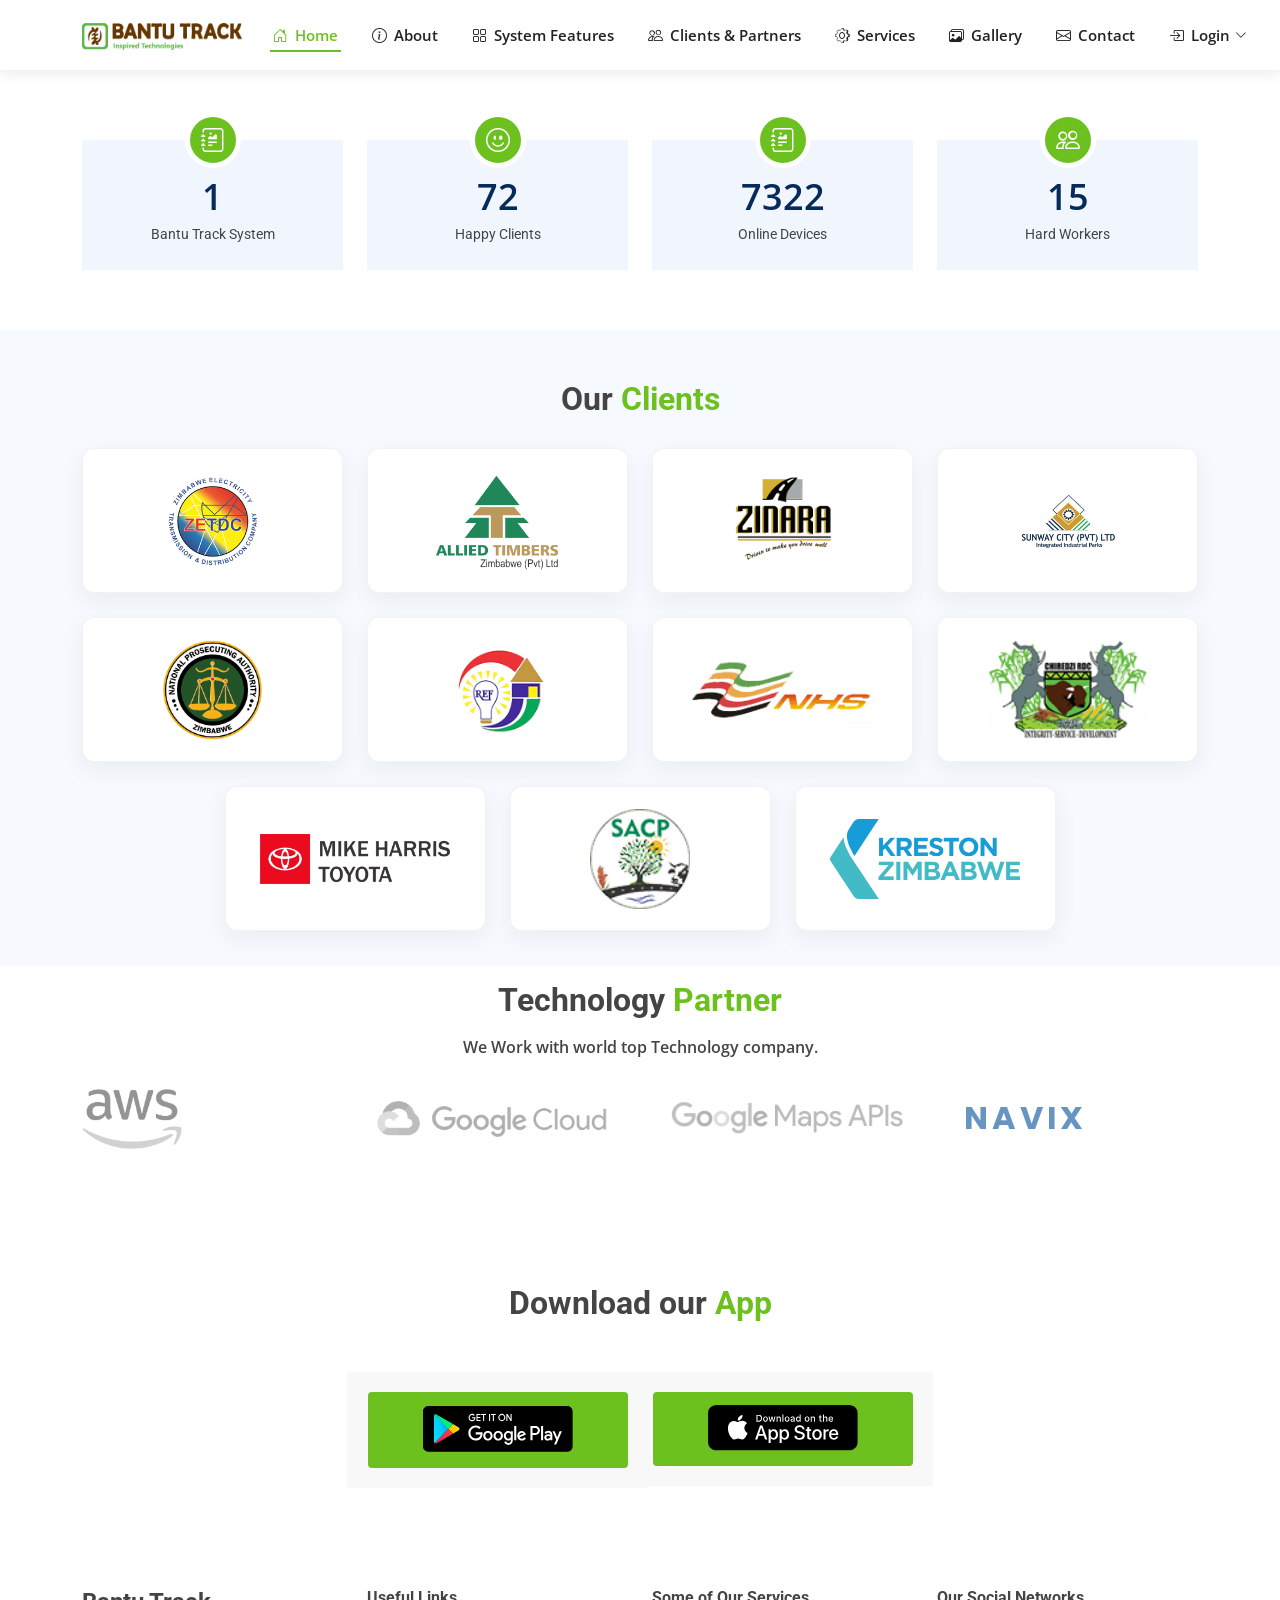
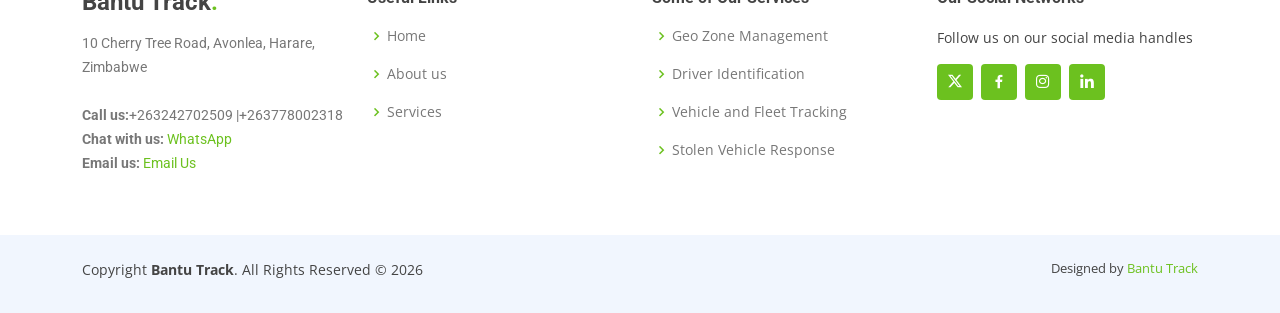
==== commit 3b3e2a8a: "Publish homepage, gallery, and client updates Co-authored-by: Copilot <223556219+Copilot@users.norep" ====
--- a/clientsandpartners.html
+++ b/clientsandpartners.html
@@ -25,7 +25,7 @@
   <link href="assets/vendor/swiper/swiper-bundle.min.css" rel="stylesheet">
 
   <!-- Template Main CSS File -->
-  <link href="assets/css/style.css?v=20261015-partners" rel="stylesheet">
+  <link href="assets/css/style.css?v=20261023-publish-client-logos" rel="stylesheet">
 
 
 </head>
@@ -170,6 +170,22 @@
           <div class="col-lg-3 col-md-4 col-6 d-flex align-items-stretch">
             <div class="client-logo"><img src="assets/img/clients/nhs-logo.jpg" class="img-fluid" alt="NHS"></div>
           </div>
+
+          <div class="col-lg-3 col-md-4 col-6 d-flex align-items-stretch">
+            <div class="client-logo"><img src="assets/img/clients/chiredzi-rdc-logo.png" class="img-fluid" alt="Chiredzi Rural District Council"></div>
+          </div>
+
+          <div class="col-lg-3 col-md-4 col-6 d-flex align-items-stretch">
+            <div class="client-logo"><img src="assets/img/clients/mike-harris-toyota-logo.jpg" class="img-fluid" alt="Mike Harris Toyota"></div>
+          </div>
+
+          <div class="col-lg-3 col-md-4 col-6 d-flex align-items-stretch">
+            <div class="client-logo"><img src="assets/img/clients/sacp-logo.png" class="img-fluid" alt="SACP"></div>
+          </div>
+
+          <div class="col-lg-3 col-md-4 col-6 d-flex align-items-stretch">
+            <div class="client-logo"><img src="assets/img/clients/kreston-zimbabwe-logo.webp" class="img-fluid" alt="Kreston Zimbabwe"></div>
+          </div>
          
 
         </div>
--- a/assets/css/style.css
+++ b/assets/css/style.css
@@ -635,6 +635,11 @@
 #hero .hero-carousel .hero-slide {
   background-size: cover;
   background-position: center;
+  transform: scale(0.92);
+}
+
+#hero .hero-mobile-photo {
+  display: none;
 }
 
 #hero .hero-carousel .carousel-item {
@@ -762,6 +767,22 @@
   #hero .btn-contact,
   #hero .btn-watch-video {
     font-size: 13px;
+  }
+}
+
+@media (max-width: 575px) {
+  #hero .hero-carousel {
+    display: none;
+  }
+
+  #hero .hero-mobile-photo {
+    position: absolute;
+    inset: 0;
+    z-index: 0;
+    display: block;
+    background-image: url("../img/Gallery/basic-tracker-installation-6.jpg");
+    background-position: center 40%;
+    background-size: cover;
   }
 }
 
@@ -1000,6 +1021,128 @@
 
 .about .content p:last-child {
   margin-bottom: 0;
+}
+
+.about .section-title p {
+  max-width: 760px;
+  width: 100%;
+  line-height: 1.8;
+}
+
+.about-photo-grid {
+  display: grid;
+  grid-template-columns: repeat(2, minmax(0, 1fr));
+  align-items: center;
+  gap: 16px;
+}
+
+.about-photo {
+  overflow: hidden;
+  border: 1px solid rgba(34, 34, 34, 0.06);
+  border-radius: 12px;
+  background: #fff;
+  box-shadow: 0 10px 28px rgba(68, 88, 144, 0.1);
+}
+
+.about-photo img {
+  display: block;
+  width: 100%;
+  aspect-ratio: 5 / 4;
+  object-fit: cover;
+}
+
+.about-photo figcaption {
+  display: flex;
+  min-height: 54px;
+  align-items: center;
+  gap: 8px;
+  padding: 12px 14px;
+  color: #4b5563;
+  font-size: 13px;
+  font-weight: 600;
+  line-height: 1.4;
+}
+
+.about-photo figcaption i {
+  flex: 0 0 auto;
+  color: #579b19;
+  font-size: 18px;
+}
+
+.about-story > p {
+  color: #555;
+  font-size: 15px;
+  line-height: 1.8;
+}
+
+.about-fact {
+  display: flex;
+  min-height: 72px;
+  flex-direction: column;
+  justify-content: center;
+  padding: 10px 16px;
+  border-left: 3px solid #6cc11f;
+  border-radius: 4px;
+  background: #fff;
+  box-shadow: 0 4px 16px rgba(68, 88, 144, 0.07);
+}
+
+.about-fact-value {
+  color: #062b5b;
+  font-size: 20px;
+  font-weight: 700;
+  line-height: 1.2;
+}
+
+.about-fact-label {
+  color: #616b76;
+  font-size: 12px;
+}
+
+.about-fact > i {
+  color: #579b19;
+  font-size: 20px;
+  line-height: 1.2;
+}
+
+.about-purpose-card {
+  border-radius: 12px;
+  transition: transform 0.25s ease, box-shadow 0.25s ease;
+}
+
+.about-purpose-card:hover {
+  transform: translateY(-3px);
+  box-shadow: 0 14px 32px rgba(68, 88, 144, 0.13) !important;
+}
+
+.about-purpose-icon {
+  display: inline-flex;
+  width: 48px;
+  height: 48px;
+  align-items: center;
+  justify-content: center;
+  border-radius: 12px;
+  background: #f1f8e9;
+  color: #579b19;
+  font-size: 25px;
+}
+
+.about-purpose-card p {
+  color: #555;
+  line-height: 1.75;
+}
+
+@media (max-width: 575px) {
+  .about-photo-grid {
+    gap: 10px;
+  }
+
+  .about-photo figcaption {
+    min-height: 64px;
+    align-items: flex-start;
+    padding: 10px;
+    font-size: 12px;
+  }
 }
 
 /*--------------------------------------------------------------
@@ -1271,7 +1414,7 @@
   margin-bottom: 20px;
   border-radius: 8px;
   background: #f1f6fe;
-  object-fit: cover;
+  object-fit: contain;
 }
 
 .fleet-feature-modal-description {
@@ -1394,6 +1537,54 @@
   border-color: #6cc11f;
 }
 
+.service-card {
+  border-radius: 12px;
+  transition: transform 0.25s ease, box-shadow 0.25s ease;
+}
+
+.service-card:hover {
+  transform: translateY(-4px);
+  box-shadow: 0 14px 32px rgba(68, 88, 144, 0.14) !important;
+}
+
+.service-card-icon {
+  display: inline-flex;
+  width: 52px;
+  height: 52px;
+  align-items: center;
+  justify-content: center;
+  border-radius: 12px;
+  background: #f1f8e9;
+  color: #579b19;
+}
+
+.service-card-icon i {
+  font-size: 27px;
+  line-height: 1;
+}
+
+.service-card .card-body {
+  display: flex;
+  flex-direction: column;
+}
+
+.service-card p {
+  font-size: 14px;
+  line-height: 1.75;
+}
+
+.service-card .service-card-note {
+  margin-top: auto;
+  padding-top: 14px;
+  border-top: 1px solid #edf1f6;
+  color: #5d6672;
+}
+
+.service-enquiry {
+  border-left: 4px solid #6cc11f !important;
+  border-radius: 8px;
+}
+
 /*--------------------------------------------------------------
 # Testimonials
 --------------------------------------------------------------*/
